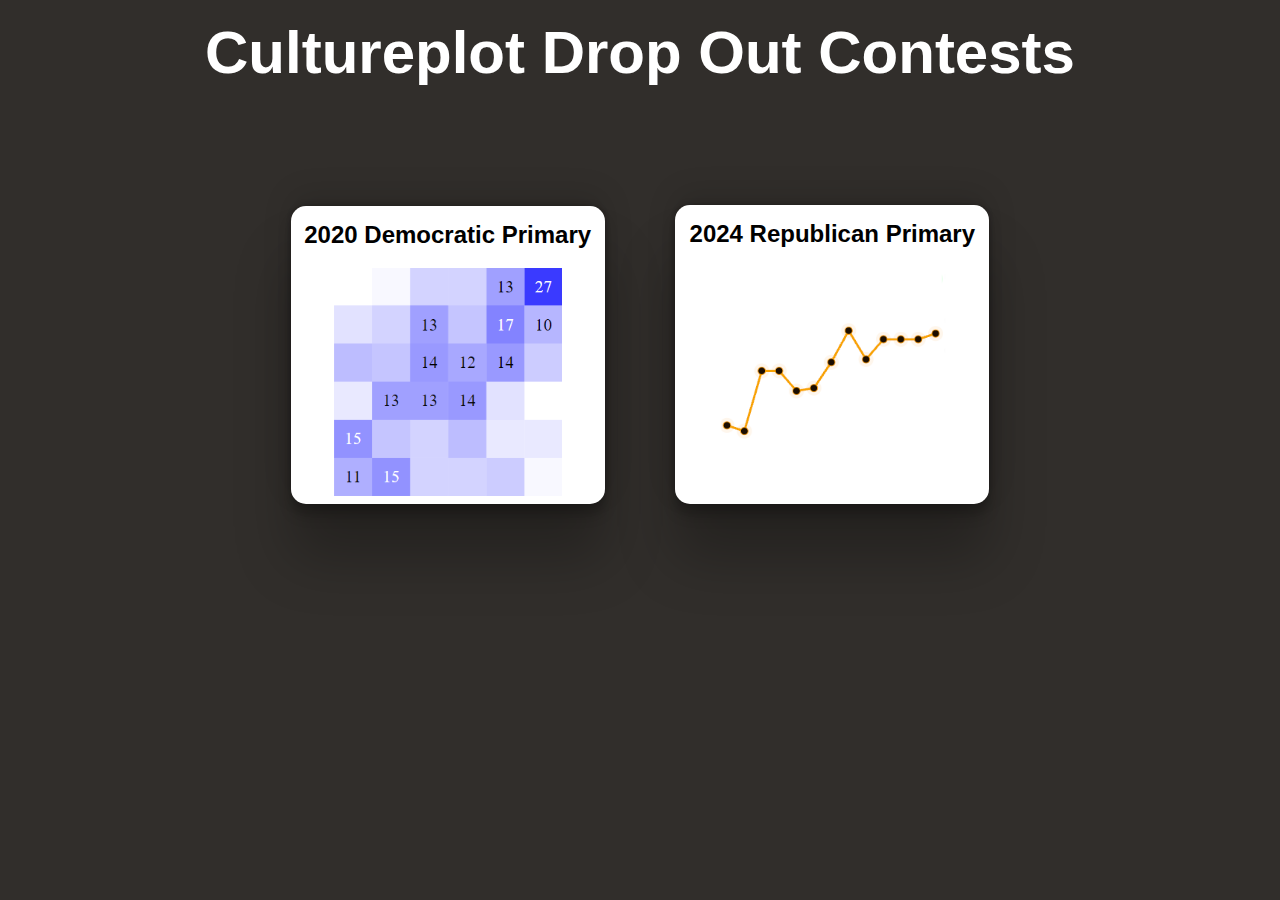
==== index.html @ bf10a42b "some landing page action" ====
<!DOCTYPE html>
<html>
<head>
        <!-- Google tag (gtag.js) -->
        <script async src="https://www.googletagmanager.com/gtag/js?id=G-9MC8LMQVMV"></script>
        <script>
            window.dataLayer = window.dataLayer || [];
            function gtag(){dataLayer.push(arguments);}
            gtag('js', new Date());

            gtag('config', 'G-9MC8LMQVMV');
        </script>
                
        <meta charset="utf-8">
        <meta http-equiv="X-UA-Compatible" content="IE=edge">
        <meta name="viewport" content="width=device-width, initial-scale=1.0" />

        <title>Cultureplot | Drop Out Contests</title>
    
        <!-- Favicons -->
        <link rel="apple-touch-icon" sizes="180x180" href="../favicon/apple-touch-icon.png">
        <link rel="icon" type="image/png" sizes="32x32" href="../favicon/favicon-32x32.png">
        <link rel="icon" type="image/png" sizes="16x16" href="../favicon/favicon-16x16.png">
        <link rel="manifest" href="../favicon/site.webmanifest">
    
        <!-- Facebook Opengraph -->
        <meta property="og:url" content="https://cultureplot.com/drop-out-contest/" />
        <meta property="og:type" content="website" />
        <meta property="og:title" content="Presidential Primary Drop Out Predictions" />
        <meta property="og:description" content="A contest to see who can most accurately predict the drop out order of primary candidates"/>
    
        <meta property="og:image" content="https://cultureplot.com/img/leaderboardPicture.png" />
        <meta property="og:image:alt" content="Contest leaderboard" />
        <meta property="og:image:type" content="image/png" />
        <meta property="og:image:width" content="512" />
        <meta property="og:image:height" content="512" />
    
        <!-- Twitter Card -->
        <meta name="twitter:card" content="summary_large_image" />
        <meta name="twitter:image" content="https://cultureplot.com/img/leaderboardPicture.png" />
        <meta name="twitter:image:alt" content="Contest leaderboard" />
        <meta name="twitter:description" content="A contest to see who can most accurately predict the drop out order of primary candidates"/>
        
        <link rel="stylesheet" href="css/style.css">
</head>

<body>
    <div class='titleContainer'>
      <h1 class='title'>Cultureplot Drop Out Contests</h1>
    </div>

    <div class="row">
        <div class="column">
            <a href="./2020/">
                <div class="link_card">
                    <h3>2020 Democratic Primary</h3>
                    <img src="img/heatmap.png">
                </div>
            </a>
        </div>

        <div class="column">
            <a href="./2024">
                <div class="link_card">
                    <h3>2024 Republican Primary</h3>
                    <img src="img/contest-lines.png">
                </div>
            </a>
        </div>
    </div>
</body>
</html>
---- css/style.css ----
body {
    text-align: center;
    line-height: 160%; 
    background-color: #312e2b;
    font-family: Georgia, helvetica;
    margin: 0;
}

h1 { font-size: 52px; margin: 15px 0px 15px 0px; font-weight: bold; line-height: 56px; color: #191919; font-family: Georgia, helvetica;}


a:link { color: #141DFF; text-decoration: none;}
a:visited{ color: #141DFF; }
a:hover {text-decoration: none;}

/* when text is highlighted */
::-moz-selection { /* Code for Firefox */
    background: black;
    color: #fcfcfc;
}
::selection {
    background: black;
    color: #fcfcfc;
}




/* 3 column layout */
.row {
    width: 90%;
    margin: 10vh auto;
    text-align: center;
}
.column {
    display: inline-block;
    width: 33%;
}

/********* center column  *********/
div .link_card{
    width: 80%;
    text-align: center;
    margin: auto;
    margin-top: 0px;
    margin-bottom: 0px;
    border: none;
    background-color: white;
    display: inline-block;
    padding: 5px;
    padding-bottom: 0px;
    box-shadow: rgba(0, 0, 0, 0.25) 0px 54px 55px, rgba(0, 0, 0, 0.12) 0px -12px 30px, rgba(0, 0, 0, 0.12) 0px 4px 6px, rgba(0, 0, 0, 0.17) 0px 12px 13px, rgba(0, 0, 0, 0.09) 0px -3px 5px;
    border-radius: 15px;
}
div .link_card h3 {
    margin-top: 10px;
    margin-bottom: 20px;
    font-size: 24px;
    color: black;
    font-weight: bold;
    line-height: 115%;
}
div .link_card p{
    margin-top: 0px;
}
div .link_card img{
    width: 75%;
    margin-top: 0px;
}
div .link_card:hover{
    background-color: rgba(0,0,0,0.3);
}

/* ************************ */

.titleContainer{
    background-color:transparent;
    top: 0;
    padding: 0;
    margin-top: 0px;
    width:100%;
    height: 100px;
}

.title {
    font-size: 60px;
    font-weight: bold;
    color: white;
    height: 75%; 
    width:100%;
    display:flex;
    align-items: center;
    justify-content: center;
  }



/******************************** MOBILE STYLE ******************************/
@media only screen and (max-width: 768px) {

  
    h1 { font-size: 48px; margin: 40px 10px 30px 10px; font-weight: bold; line-height: 54px;}

    .titleContainer {
        margin-bottom: 25px;
    }
    .title {
        font-size: 40px;
    }
    .column{
        width: 100%;
        margin: 20px auto;
    }
    .row {
        margin: 0;
        width: 100%;
    }
    div .link_card h3{
        font-size: 22px;
    }

}
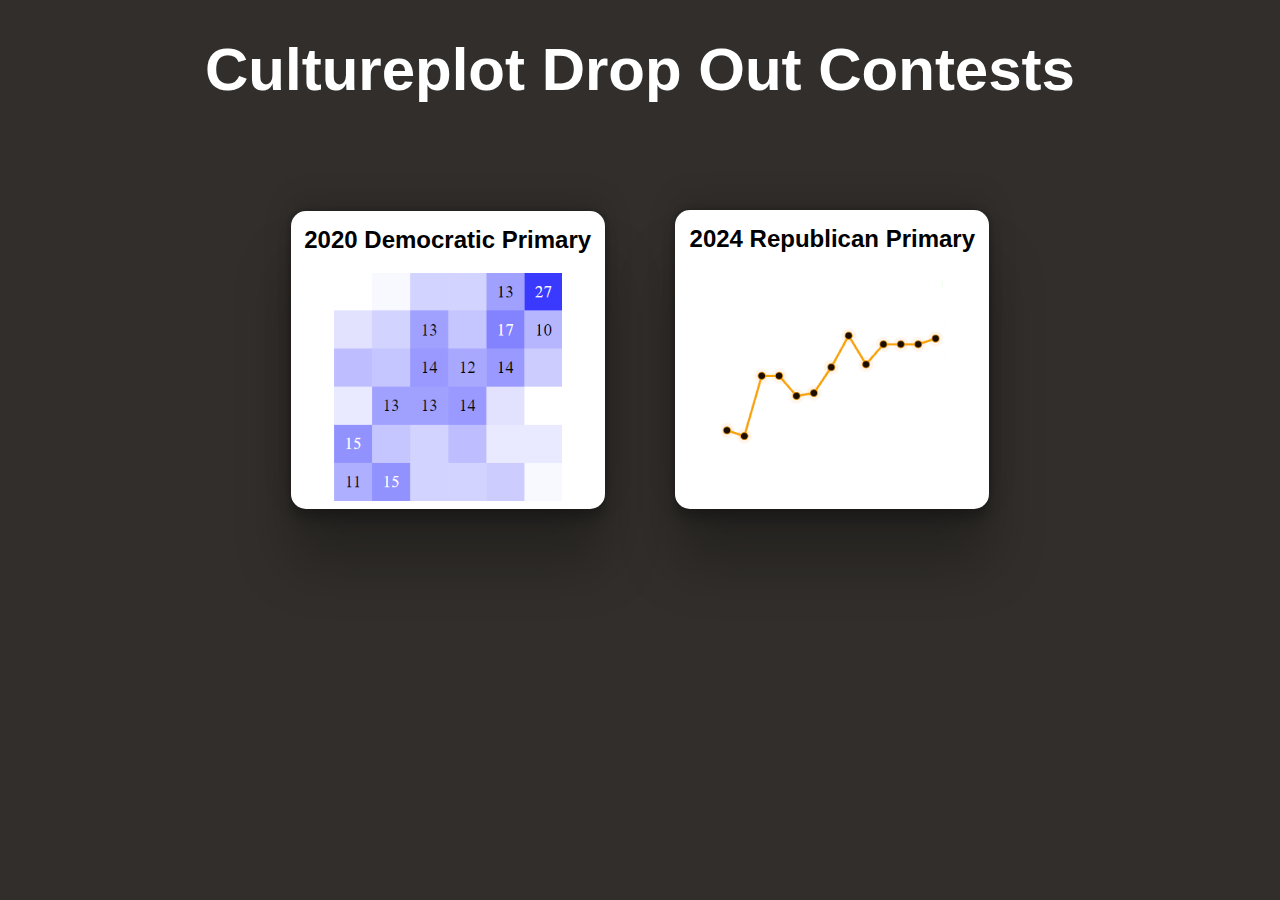
==== commit 49ccea94: "laziness" ====
--- a/index.html
+++ b/index.html
@@ -51,7 +51,7 @@
 
     <div class="row">
         <div class="column">
-            <a href="./2020/">
+            <a href="https://cultureplot.com/dem-drop-out-contest/">
                 <div class="link_card">
                     <h3>2020 Democratic Primary</h3>
                     <img src="img/heatmap.png">
--- a/css/style.css
+++ b/css/style.css
@@ -7,7 +7,6 @@
 }
 
 h1 { font-size: 52px; margin: 15px 0px 15px 0px; font-weight: bold; line-height: 56px; color: #191919; font-family: Georgia, helvetica;}
-
 
 a:link { color: #141DFF; text-decoration: none;}
 a:visited{ color: #141DFF; }
@@ -22,8 +21,6 @@
     background: black;
     color: #fcfcfc;
 }
-
-
 
 
 /* 3 column layout */
@@ -67,9 +64,6 @@
     width: 75%;
     margin-top: 0px;
 }
-div .link_card:hover{
-    background-color: rgba(0,0,0,0.3);
-}
 
 /* ************************ */
 
@@ -80,13 +74,16 @@
     margin-top: 0px;
     width:100%;
     height: 100px;
+    margin-top: 20px;
 }
 
 .title {
     font-size: 60px;
     font-weight: bold;
     color: white;
-    height: 75%; 
+    height: 100%; 
+    line-height: 120%;
+    margin: 20px auto;
     width:100%;
     display:flex;
     align-items: center;
